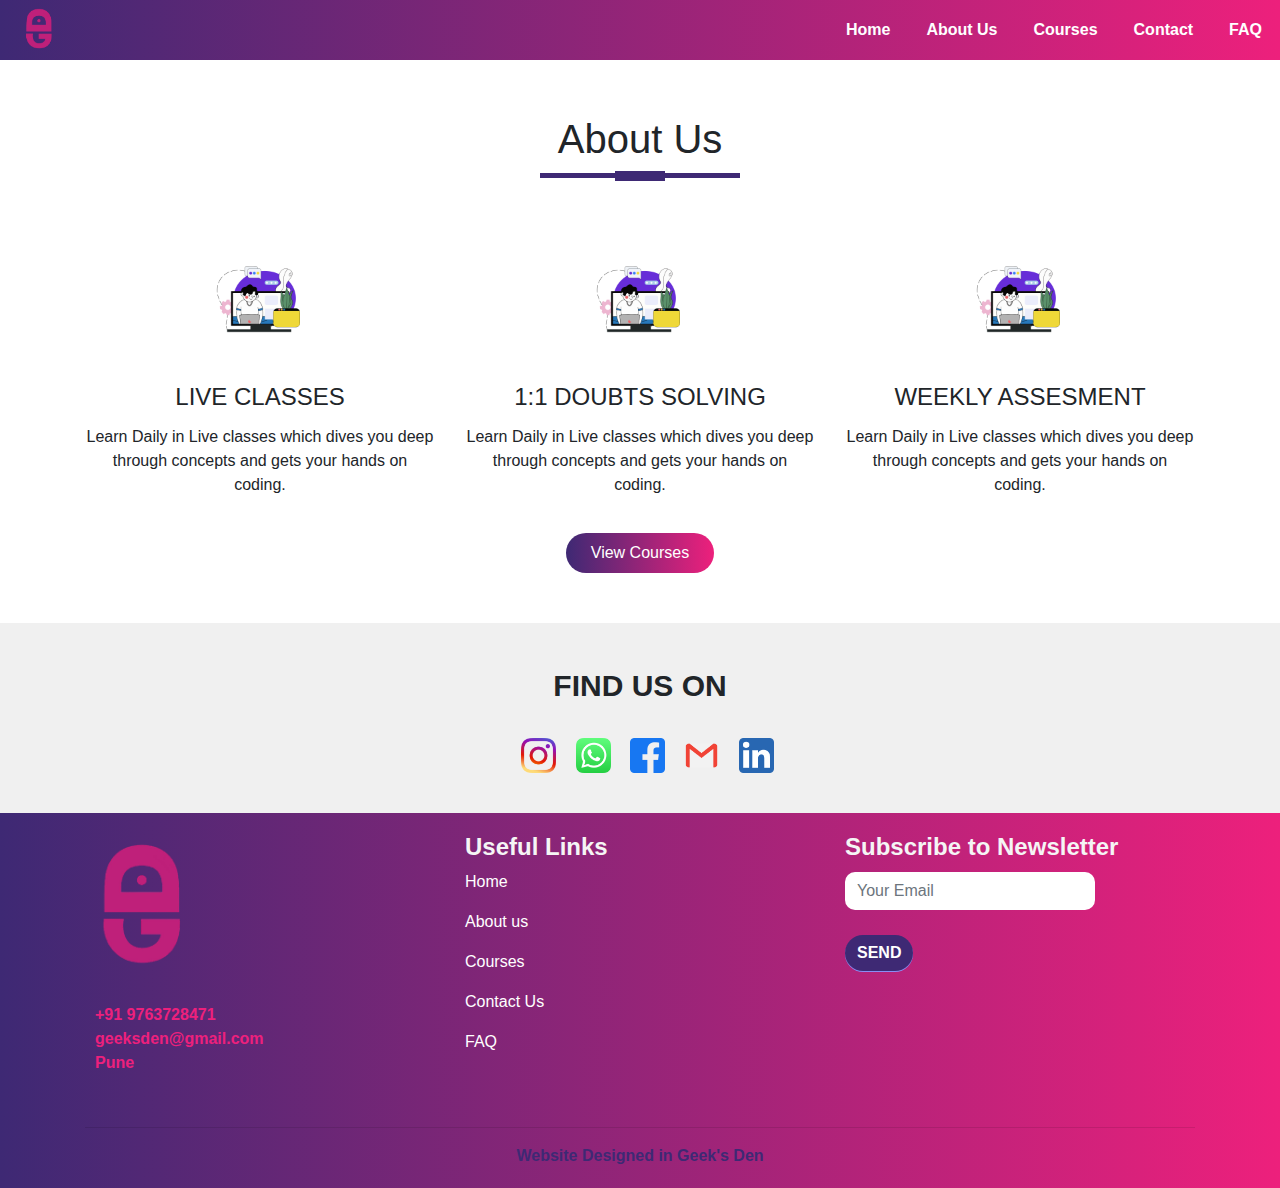
==== about.html @ d826590d "Added HTML files" ====
<!DOCTYPE html>
<html lang="en">
<head>
    <meta charset="UTF-8">
    <meta name="viewport" content="width=device-width, initial-scale=1.0">
    <title>Geek's Den Online Live Classes</title>

    <link rel="stylesheet" href="style.css">
    <link rel="stylesheet" href="https://cdn.jsdelivr.net/npm/bootstrap@4.5.3/dist/css/bootstrap.min.css" >
   
    <script src="https://code.jquery.com/jquery-3.5.1.slim.min.js"></script>
    <script src="https://cdn.jsdelivr.net/npm/bootstrap@4.5.3/dist/js/bootstrap.min.js"></script> 
     <link rel="stylesheet" href="https://stackpath.bootstrapcdn.com/font-awesome/4.7.0/css/font-awesome.min.css">

</head> 
<body>
    <section id="nav-bar">
        <nav class="navbar navbar-expand-lg navbar-light ">
            <a class="navbar-brand" href="#"><img src="logo.png" alt=""></a>
            <button class="navbar-toggler" type="button" data-toggle="collapse" data-target="#navbarSupportedContent" aria-controls="navbarSupportedContent" aria-expanded="false" aria-label="Toggle navigation">
                <i class="fa fa-bars" ></i>
            </button>
          
            <div class="collapse navbar-collapse" id="navbarSupportedContent">
              <ul class="navbar-nav ml-auto ">
                <li class="nav-item active ">
                    <a class="nav-link" href="index.html">Home</a>
                  </li>
                  <li class="nav-item">
                    <a class="nav-link" href="about.html">About Us</a>
                  </li>         
                  <li class="nav-item">
                    <a class="nav-link" href="courses.html">Courses</a>
                  </li>
                  <li class="nav-item">
                    <a class="nav-link" href="contact.html">Contact</a>
                  </li>
                  <li class="nav-item">
                   <a class="nav-link" href="faq.html">FAQ</a>
                  </li> 
                
               
              </ul>             
            </div>
          </nav>
    </section>


    <!---------Banner Section-------->


   <!----------service Section----------->
   <section id="services">
     <div class="container text-center">
       <h1 class="title">About Us</h1>
       <div class="row text-center">
         <div class="col-md-4 services">
           <img src="live.png" alt="" class="service-img">
           <h4>Live Classes</h4>
           <p>Learn Daily in Live classes which dives you deep through concepts
             and gets your hands on coding. </p>
         </div>
         <div class="col-md-4 services">
          <img src="live.png" alt="" class="service-img">
          <h4>1:1 Doubts Solving</h4>
          <p>Learn Daily in Live classes which dives you deep through concepts
            and gets your hands on coding. </p>
        </div>
        <div class="col-md-4 services">
          <img src="live.png" alt="" class="service-img">
          <h4>Weekly Assesment</h4>
          <p>Learn Daily in Live classes which dives you deep through concepts
            and gets your hands on coding. </p>
        </div>
       </div>
       
       
      <button type="button" class="btn btn-primary">View Courses</button>      
      
     </div>
   </section>

   <section id="social-media">
     <div class="container text-center">
     <p>FIND US ON</p>
     <div class="social-icons"> 
       <a href="#"><img src="insta_icon.png" alt=""></a>
       <a href="#"><img src="whatsapp_icon.png" alt=""></a>
       <a href="#"><img src="fb_icon.png" alt=""></a>
       <a href="#"><img src="gmail_icon.png" alt=""></a>
       <a href="#"><img src="linkedin_icon.png" alt=""></a>
     </div>

     </div>

   </section>

<!---------footer section-------->

<section id="footer">
  <!--<img src="footbot.png" alt="bot" class="footer-img">-->

  <div class="container footbox">
    <div class="row">
      <div class="col-md-4 footer-box">
     <img src="logo.png" alt="">
      <p style="margin-left: 10px; color: #ed207c;"><b> +91 9763728471 <br>geeksden@gmail.com <br>Pune</b></p>
      </div>

      <div class="col-md-4 footer-box te">
       <h4 style="color: whitesmoke;"><b>Useful Links</b></h4>
        <p><a href="index.html">Home</a></p>
        <p><a href="about.html">About us</a></p>
        <p><a href="courses.html">Courses</a></p>
        <p><a href="contact.html">Contact Us</a></p>
        <p><a href="faq.html">FAQ</a></p>
      

      </div>
      <div class="col-md-4 footer-box">
      <h4 style="color:whitesmoke ;"><b>Subscribe to Newsletter</b></h4>
        <input type="email" class="form-control" placeholder="Your Email">
        <!--input type="text"  class="form-control msg "  placeholder="Message"-->
        <button type="button " class="btn btn-primary"><b>SEND</b></button>
       </div>

    </div>
    <hr >
    <p class="copyright"><b>Website Designed in Geek's Den</b></p>
  </div>
</section>

</body>
</html>
---- style.css ----
*
{
    margin: 0;
    padding: 0;
    zoom: 100% !important;
}

body
{
    font-family: sans-serif;
}

#nav-bar
{
    position: sticky;
    top: 0;
    z-index: 10;
  
}

.navbar
{
    background-image: linear-gradient(to right, #3e2974,#ed207c);
    padding: 0 !important;
    
}
.navbar-brand{
    font-weight: 1000;
    

    

}

.navbar-brand img
{
    height: 50px;
    padding-left: 20px;
}

.navbar-nav li
{
    padding: 0 10px;
}

.navbar-nav li a
{
    color: white  !important;
    font-weight: 600 ;
    float: right;
    text-align: left;
}

.fa-bars
{
    color: black !important;
    font-size: 30px !important ;
}

.navbar-toggler
{
    outline: none !important;
}


/*------Banner Section-------*/

#banner
{
    background-image: linear-gradient(to right, #3e2974,#ed207c);
    color: #fff;
    padding-top: 5%;
}

.promo-title
{
    font-size: 40px;
    font-weight: 600;
    margin-top: 80px;
    
}

.banner a{
    background-color:#ed207c ;
    border-color:#ed207c ;
}

.img-fluid
{
    height: 300px !important;
}

.bottom-img
{
    width: 100%;
    height: 100px;
}

/*---Service Secction----*/

#services{
    padding: 50px 0;
}

.service-img{
    width: 100px;
    margin-top: 20px;
}

.services{
    padding: 20px ;
    
}

.service-card{

height: 100%;
}

.services h4{
    padding: 5px;
    margin-top: 25px; 
    text-transform: uppercase;
}

.title::before 
{
content: '';
background:#3e2974;
height: 5px;
width: 200px;
margin-left: auto;
margin-right: auto;
display: block;
transform: translateY(63px);
color:#3e2974  !important;
}

.title::after
{
content: '';
background:#3e2974;
height: 10px;
width: 50px;
margin-left: auto;
margin-right: auto;
margin-bottom: 40px;
display: block;
transform: translateY(8px);
color:#3e2974  !important;
}

#services .btn-primary
{
    box-shadow: none;
    padding: 8px 25px;
    border: none;
    border-radius: 20px;
    background-image: linear-gradient(to right, #3e2974,#ed207c);
}

/*-----SOCIAL MEDIA-------*/

#social-media{
    background:#f0f0f0;
    padding: 40px 0;
}
#social-media p
{
font-size: 30px;
font-weight: 600;
margin-bottom: 30px;
}

.social-icons img
{
  width: 50px;
  padding-left: 15px;
  transition: 0.5s;
}

.social-icons a:hover img{
    transform: translateY(-10px);
}

/*--footer section--*/

#footer
{
    background-image: linear-gradient(to right, #3e2974,#ed207c);
    padding: 0 !important;
    
}


/*.footer-img
{
    width: 100%;
    height: 100px;
    
}*/

.footer-box
{
    padding:20px;

}
.footer-box img
{
    width: 120px;
    margin-bottom: 20px;
}
.footer-box p a
{
    color: white !important;
}

.footer-box .form-control
{
box-shadow: none !important;
border: none;
border-radius: 10px;
margin-top: 10px;
max-width: 250px;

}
.footer-box .msg
{
height: 70px;

}

.footer-box input[type="text"]{  
    padding-top: 0; 
    
    
} 

.footer-box .btn-primary
{
    box-shadow: 0 1px #888ef5;
    border: none;
    border-radius: 20px;
    margin-top: 10px;
    background-color:#3e2974 ;
    border-color: #3e2974;
    transform: translateY(5px);
    color:white;
    

}

.hr
{
    background-color: #fff;
}
.copyright{
    margin-bottom: 0;
    padding-bottom: 20px;
    text-align: center !important;
    color:#3e2974;
}


/*-------courses page------*/

#course
{
   padding: 20px;
   padding-bottom: 5%;
   background:#f0f0f0;

}

@media screen and (min-width: 800px) {
    #course
    {
       padding: 50px;
       padding-bottom: 5%;
       background:#f0f0f0;
    
    }

  }


.course-title
{
    overflow: hidden;
    height: 60px;
    text-align: left !important;
    border-bottom: 2px solid #3e2974;
    
    width: 100%;

}
.course-title h2{
    font-size: unset !important;
    padding: 2px 4px 2px 4px;

}
.textbtns
{
    padding-left: 5px !important;
    padding-right: 5px !important;
}
.textbtns .btn
{
    width: 80%;
    border-radius: 20px;
}


.card-text
{
  padding-top: 10px;
  height: 150x;
  text-align: left !important;

}
.card-body
{
    padding-bottom: 5px !important;
    padding-right: 5px !important;
    padding-left: 5px !important;
}

.card-body .btn-primary
{
    background-color: #3e2974;
    border-color: #3e2974;
    
    
}
.card-body .btn-success
{
    background-color: #ed207c;
    border-color: #ed207c;
}




/*-------contact page------*/

#contact{
    padding: 50px 0;
}

.contact-img{
    width: 50px;
    margin-top: 20px;
}

.contact{
    padding: 20px ;
    
}
.concard
{
    height: 100%;
}

.contact h4{
    padding: 5px;
    margin-top: 25px; 
    text-transform: uppercase;
    font-size: 20px;
}



/*------feedform------*/

#feedform
{
    padding: 50px 0;
    background-color: rgb(245, 245, 245);
    
}
.con{
    padding-bottom: 50px;
}

.ctitle{
padding-bottom: 30px;

}

.feedform h2
{
 
   
    padding-bottom: 5px;
    margin-bottom:10px ;
  
}

.feedform p
{
    color: rgb(116, 116, 116) !important;
}

.form-title
{
    margin-bottom: 20px;
}

.formdiv
{
 display: block;
 align-self: center;
 width: 70%;
 margin-left: 15%;
}


  .form-control
{
  margin-bottom: 10px;
  font-size: 5px;
}
.form-group .btn-primary
{
    background-color:#3e2974; 
    border-color:#3e2974 ;
}

/*----------FAQs----------*/

#faqs
{
    padding-bottom: 60px;
}

.faqs
{
    background: rgb(243, 243, 243);
    padding: 20px 20px 20px 20px;
}
.faqs h4
{
    border: 1px solid black;
    background-color: #3e2974;
    color: white;
    border-radius: 10px  ;   
    padding:10px 20px 10px 20px ;
    margin-top: 20px;
 
}

.faqs p
{
    border: 1px solid black;
    background-color: white;
    color: #3e2974;
    padding:10px 20px 10px 20px ;
    border-radius: 10px  ;   
}
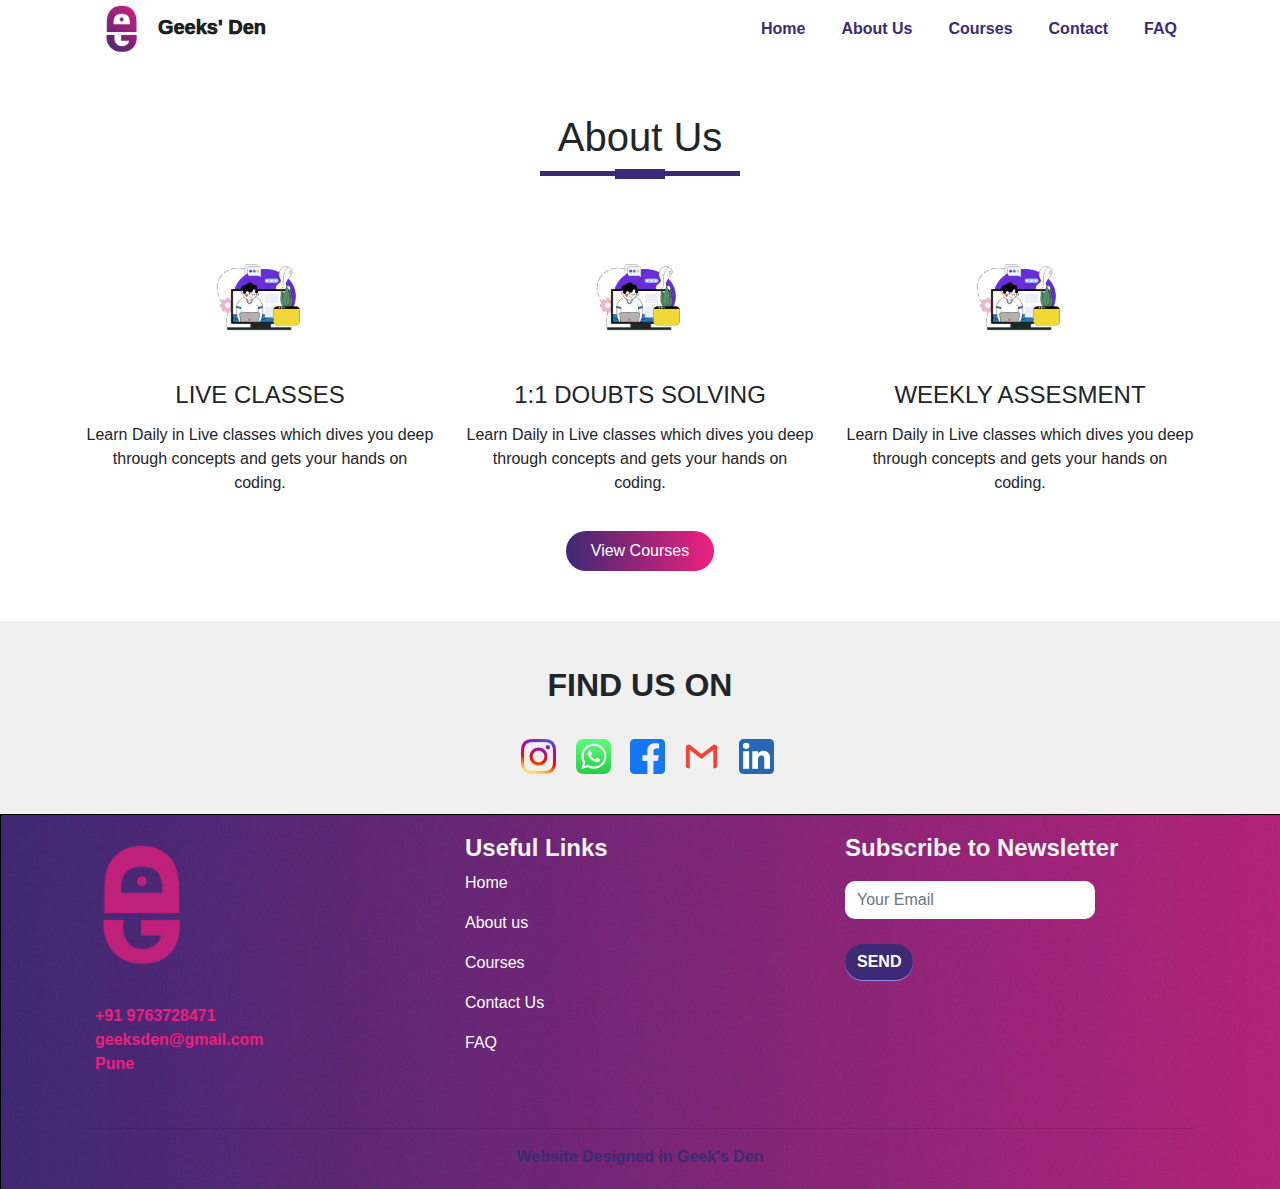
==== commit 44dc7a1f: "Update 1" ====
--- a/about.html
+++ b/about.html
@@ -14,37 +14,38 @@
 
 </head> 
 <body>
+  <div class="container mainbody">
     <section id="nav-bar">
-        <nav class="navbar navbar-expand-lg navbar-light ">
-            <a class="navbar-brand" href="#"><img src="logo.png" alt=""></a>
-            <button class="navbar-toggler" type="button" data-toggle="collapse" data-target="#navbarSupportedContent" aria-controls="navbarSupportedContent" aria-expanded="false" aria-label="Toggle navigation">
-                <i class="fa fa-bars" ></i>
-            </button>
-          
-            <div class="collapse navbar-collapse" id="navbarSupportedContent">
-              <ul class="navbar-nav ml-auto ">
-                <li class="nav-item active ">
-                    <a class="nav-link" href="index.html">Home</a>
-                  </li>
-                  <li class="nav-item">
-                    <a class="nav-link" href="about.html">About Us</a>
-                  </li>         
-                  <li class="nav-item">
-                    <a class="nav-link" href="courses.html">Courses</a>
-                  </li>
-                  <li class="nav-item">
-                    <a class="nav-link" href="contact.html">Contact</a>
-                  </li>
-                  <li class="nav-item">
-                   <a class="nav-link" href="faq.html">FAQ</a>
-                  </li> 
-                
-               
-              </ul>             
-            </div>
-          </nav>
-    </section>
+      <nav class="navbar navbar-expand-lg navbar-light ">
+          <a class="navbar-brand" href="index.html"><img src="geeks-den.png" alt="">Geeks' Den</a>
+          <button class="navbar-toggler" type="button" data-toggle="collapse" data-target="#navbarSupportedContent" aria-controls="navbarSupportedContent" aria-expanded="false" aria-label="Toggle navigation">
+              <i class="fa fa-bars" ></i>
+          </button>
+        
+          <div class="collapse navbar-collapse" id="navbarSupportedContent">
+            <ul class="navbar-nav ml-auto ">
+              <li class="nav-item active ">
+                <a class="nav-link" href="index.html">Home</a>
+              </li>
+              <li class="nav-item">
+                <a class="nav-link" href="about.html">About Us</a>
+              </li>         
+              <li class="nav-item">
+                <a class="nav-link" href="courses.html">Courses</a>
+              </li>
+              <li class="nav-item">
+                <a class="nav-link" href="contact.html">Contact</a>
+              </li>
+              <li class="nav-item">
+               <a class="nav-link" href="faq.html">FAQ</a>
+              </li>              
+            </ul>             
+          </div>
+        </nav>
+  </section>
 
+
+  </div>
 
     <!---------Banner Section-------->
 
@@ -118,8 +119,11 @@
 
       </div>
       <div class="col-md-4 footer-box">
-      <h4 style="color:whitesmoke ;"><b>Subscribe to Newsletter</b></h4>
-        <input type="email" class="form-control" placeholder="Your Email">
+        <div>
+          <h4 style="color:whitesmoke ;"><b>Subscribe to Newsletter</b></h4>
+          <input type="email" class="form-control " placeholder="Your Email" style="display: inline-block;" >
+        </div>
+      
         <!--input type="text"  class="form-control msg "  placeholder="Message"-->
         <button type="button " class="btn btn-primary"><b>SEND</b></button>
        </div>
--- a/style.css
+++ b/style.css
@@ -2,7 +2,15 @@
 {
     margin: 0;
     padding: 0;
-    zoom: 100% !important;
+    
+    
+}
+
+
+.mainbody
+{
+    max-width: 1280px;
+    
 }
 
 body
@@ -20,13 +28,21 @@
 
 .navbar
 {
-    background-image: linear-gradient(to right, #3e2974,#ed207c);
+    background-image: white !important;
     padding: 0 !important;
-    
-}
+    background-color:white;
+    border-bottom-left-radius: 20px;
+    border-bottom-right-radius: 20px;
+    
+}
+
+
 .navbar-brand{
     font-weight: 1000;
-    
+    background: -webkit-linear-gradient(to right, #3e2974,#ed207c);
+     //-webkit-background-clip: text;
+    //-webkit-text-fill-color: transparent;
+    font-family: Verdana, Geneva, Tahoma, sans-serif;
 
     
 
@@ -34,8 +50,9 @@
 
 .navbar-brand img
 {
-    height: 50px;
+    height: 3rem;
     padding-left: 20px;
+    padding-right: 20px;
 }
 
 .navbar-nav li
@@ -45,8 +62,9 @@
 
 .navbar-nav li a
 {
-    color: white  !important;
+    color:#3e2974 !important;
     font-weight: 600 ;
+    font-size: 1rem;
     float: right;
     text-align: left;
 }
@@ -55,6 +73,7 @@
 {
     color: black !important;
     font-size: 30px !important ;
+    border: none;
 }
 
 .navbar-toggler
@@ -67,14 +86,15 @@
 
 #banner
 {
-    background-image: linear-gradient(to right, #3e2974,#ed207c);
+   // background-image: linear-gradient(to right, #3e2974,#ed207c);
     color: #fff;
     padding-top: 5%;
+    padding-bottom: 50px;
 }
 
 .promo-title
 {
-    font-size: 40px;
+    font-size: 2.5rem;
     font-weight: 600;
     margin-top: 80px;
     
@@ -100,6 +120,7 @@
 
 #services{
     padding: 50px 0;
+    background-color: white;
 }
 
 .service-img{
@@ -115,6 +136,8 @@
 .service-card{
 
 height: 100%;
+background-color: white;
+border-radius: 10px;
 }
 
 .services h4{
@@ -162,12 +185,12 @@
 /*-----SOCIAL MEDIA-------*/
 
 #social-media{
-    background:#f0f0f0;
+ background:#f0f0f0;
     padding: 40px 0;
 }
 #social-media p
 {
-font-size: 30px;
+font-size: 2rem;
 font-weight: 600;
 margin-bottom: 30px;
 }
@@ -187,10 +210,28 @@
 
 #footer
 {
-    background-image: linear-gradient(to right, #3e2974,#ed207c);
+   //background-image: linear-gradient(to right, #3e2974,#ed207c);
+  background: url(bg.jpg);
     padding: 0 !important;
     
-}
+    
+} 
+
+
+
+
+
+@media only screen and (max-width: 600px) {
+    .footbox
+{
+    text-align: center;
+}
+
+
+ }
+
+
+
 
 
 /*.footer-img
@@ -229,6 +270,7 @@
 height: 70px;
 
 }
+
 
 .footer-box input[type="text"]{  
     padding-top: 0; 
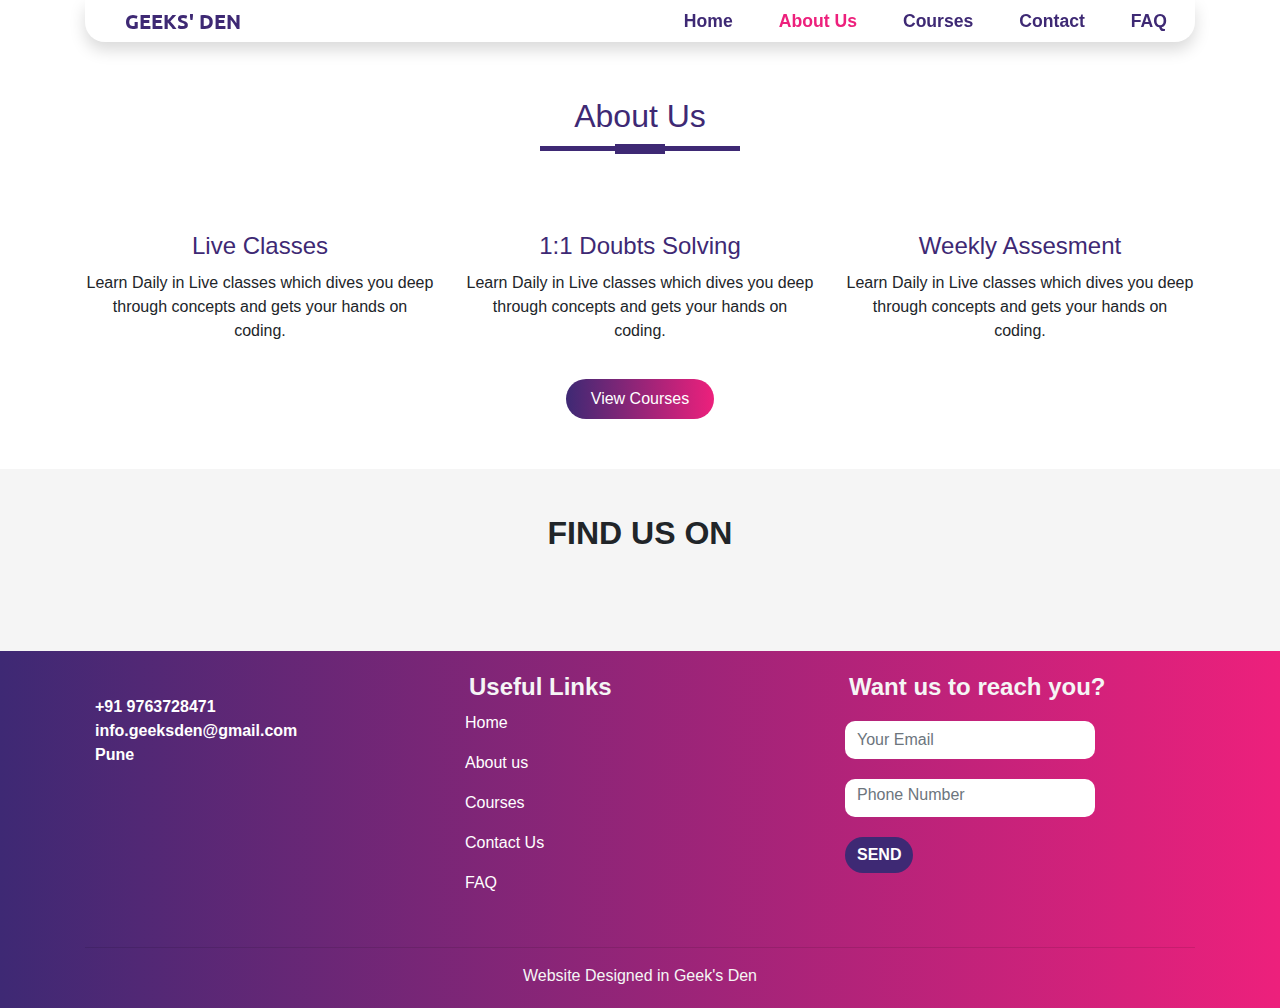
==== commit 575058d4: "updates" ====
--- a/about.html
+++ b/about.html
@@ -4,20 +4,20 @@
     <meta charset="UTF-8">
     <meta name="viewport" content="width=device-width, initial-scale=1.0">
     <title>Geek's Den Online Live Classes</title>
-
+    <link rel="icon" href="images/logo.png" type="image/icon type">
     <link rel="stylesheet" href="style.css">
     <link rel="stylesheet" href="https://cdn.jsdelivr.net/npm/bootstrap@4.5.3/dist/css/bootstrap.min.css" >
-   
+    <script src="dovalidation.js"></script>
     <script src="https://code.jquery.com/jquery-3.5.1.slim.min.js"></script>
     <script src="https://cdn.jsdelivr.net/npm/bootstrap@4.5.3/dist/js/bootstrap.min.js"></script> 
      <link rel="stylesheet" href="https://stackpath.bootstrapcdn.com/font-awesome/4.7.0/css/font-awesome.min.css">
-
+     <link href="https://fonts.googleapis.com/css2?family=Ubuntu:wght@300;400&display=swap" rel="stylesheet">
 </head> 
 <body>
   <div class="container mainbody">
     <section id="nav-bar">
-      <nav class="navbar navbar-expand-lg navbar-light ">
-          <a class="navbar-brand" href="index.html"><img src="geeks-den.png" alt="">Geeks' Den</a>
+      <nav class="navbar navbar-expand-lg navbar-light shadow">
+          <a class="navbar-brand" href="index.html"><img src="images/geeks-den.png" alt="">GEEKS' DEN</a>
           <button class="navbar-toggler" type="button" data-toggle="collapse" data-target="#navbarSupportedContent" aria-controls="navbarSupportedContent" aria-expanded="false" aria-label="Toggle navigation">
               <i class="fa fa-bars" ></i>
           </button>
@@ -28,7 +28,7 @@
                 <a class="nav-link" href="index.html">Home</a>
               </li>
               <li class="nav-item">
-                <a class="nav-link" href="about.html">About Us</a>
+                <a class="nav-link active" href="about.html">About Us</a>
               </li>         
               <li class="nav-item">
                 <a class="nav-link" href="courses.html">Courses</a>
@@ -53,22 +53,22 @@
    <!----------service Section----------->
    <section id="services">
      <div class="container text-center">
-       <h1 class="title">About Us</h1>
+       <h2 class="title">About Us</h2>
        <div class="row text-center">
          <div class="col-md-4 services">
-           <img src="live.png" alt="" class="service-img">
+           <img src="images/live.png" alt="" class="service-img">
            <h4>Live Classes</h4>
            <p>Learn Daily in Live classes which dives you deep through concepts
              and gets your hands on coding. </p>
          </div>
          <div class="col-md-4 services">
-          <img src="live.png" alt="" class="service-img">
+          <img src="images/live.png" alt="" class="service-img">
           <h4>1:1 Doubts Solving</h4>
           <p>Learn Daily in Live classes which dives you deep through concepts
             and gets your hands on coding. </p>
         </div>
         <div class="col-md-4 services">
-          <img src="live.png" alt="" class="service-img">
+          <img src="images/live.png" alt="" class="service-img">
           <h4>Weekly Assesment</h4>
           <p>Learn Daily in Live classes which dives you deep through concepts
             and gets your hands on coding. </p>
@@ -82,19 +82,19 @@
    </section>
 
    <section id="social-media">
-     <div class="container text-center">
-     <p>FIND US ON</p>
-     <div class="social-icons"> 
-       <a href="#"><img src="insta_icon.png" alt=""></a>
-       <a href="#"><img src="whatsapp_icon.png" alt=""></a>
-       <a href="#"><img src="fb_icon.png" alt=""></a>
-       <a href="#"><img src="gmail_icon.png" alt=""></a>
-       <a href="#"><img src="linkedin_icon.png" alt=""></a>
-     </div>
+    <div class="container text-center">
+    <p>FIND US ON</p>
+    <div class="social-icons"> 
+      <a href="https://www.instagram.com/geeksden.in"><img src="images/insta_icon.png" alt=""></a>
+      <a href="whatsapp://send?text=Hello World!&phone=+919763728471"><img src="images/whatsapp_icon.png" alt=""></a>
+      <a href="#"><img src="images/fb_icon.png" alt=""></a>
+      <a href="mailto:info.geeksden@gmail.com"><img src="images/gmail_icon.png" alt=""></a>
+      <a href="#"><img src="images/linkedin_icon.png" alt=""></a>
+    </div>
 
-     </div>
+    </div>
 
-   </section>
+  </section>
 
 <!---------footer section-------->
 
@@ -104,8 +104,8 @@
   <div class="container footbox">
     <div class="row">
       <div class="col-md-4 footer-box">
-     <img src="logo.png" alt="">
-      <p style="margin-left: 10px; color: #ed207c;"><b> +91 9763728471 <br>geeksden@gmail.com <br>Pune</b></p>
+     <img src="images/geeks-den-light.png" alt="">
+      <p style="margin-left: 10px; color: white;"><b><a href=" tel: +91 9763728471 "> +91 9763728471 </a><br><a href="mailto:info.geeksden@gmail.com"> info.geeksden@gmail.com</a> <br>Pune</b></p>
       </div>
 
       <div class="col-md-4 footer-box te">
@@ -118,10 +118,11 @@
       
 
       </div>
-      <div class="col-md-4 footer-box">
+      <div class="col-md-4 footer-box" >
         <div>
-          <h4 style="color:whitesmoke ;"><b>Subscribe to Newsletter</b></h4>
+          <h4 style="color:whitesmoke ;"><b>Want us to reach you?</b></h4>
           <input type="email" class="form-control " placeholder="Your Email" style="display: inline-block;" >
+          <input name="phone" type="text" class="form-control" placeholder="Phone Number" style="display: inline-block;">
         </div>
       
         <!--input type="text"  class="form-control msg "  placeholder="Message"-->
@@ -130,9 +131,10 @@
 
     </div>
     <hr >
-    <p class="copyright"><b>Website Designed in Geek's Den</b></p>
+    <p class="copyright">Website Designed in Geek's Den</p>
   </div>
 </section>
 
+
 </body>
 </html>--- a/style.css
+++ b/style.css
@@ -4,8 +4,13 @@
     padding: 0;
     
     
-}
-
+    
+}
+
+h2,h3,h4,h5
+{
+    color: #3e2974 ;
+}
 
 .mainbody
 {
@@ -28,7 +33,7 @@
 
 .navbar
 {
-    background-image: white !important;
+    
     padding: 0 !important;
     background-color:white;
     border-bottom-left-radius: 20px;
@@ -39,10 +44,8 @@
 
 .navbar-brand{
     font-weight: 1000;
-    background: -webkit-linear-gradient(to right, #3e2974,#ed207c);
-     //-webkit-background-clip: text;
-    //-webkit-text-fill-color: transparent;
-    font-family: Verdana, Geneva, Tahoma, sans-serif;
+    color: #3e2974 !important;
+    font-family: 'Ubuntu', sans-serif;
 
     
 
@@ -58,22 +61,39 @@
 .navbar-nav li
 {
     padding: 0 10px;
-}
+    padding-right: 20px;
+    
+    
+}
+
+.navbar-nav li a:hover {
+    color: #ed207c !important;
+  }
+  
+  .navbar-nav li a.active {
+    color: #ed207c !important;
+    
+  }
+
+
 
 .navbar-nav li a
 {
     color:#3e2974 !important;
     font-weight: 600 ;
-    font-size: 1rem;
+    font-size: 1.1rem;
     float: right;
     text-align: left;
 }
+.navbar button{
+    border: none;
+}
 
 .fa-bars
 {
     color: black !important;
     font-size: 30px !important ;
-    border: none;
+    border: none !important;
 }
 
 .navbar-toggler
@@ -86,10 +106,10 @@
 
 #banner
 {
-   // background-image: linear-gradient(to right, #3e2974,#ed207c);
+  
     color: #fff;
     padding-top: 5%;
-    padding-bottom: 50px;
+    padding-bottom: 80px;
 }
 
 .promo-title
@@ -107,13 +127,13 @@
 
 .img-fluid
 {
-    height: 300px !important;
+    height: 250px !important;
 }
 
 .bottom-img
 {
     width: 100%;
-    height: 100px;
+    height: 80px;
 }
 
 /*---Service Secction----*/
@@ -140,9 +160,9 @@
 border-radius: 10px;
 }
 
-.services h4{
+.services h5{
     padding: 5px;
-    margin-top: 25px; 
+    margin-top: 20px; 
     text-transform: uppercase;
 }
 
@@ -155,7 +175,7 @@
 margin-left: auto;
 margin-right: auto;
 display: block;
-transform: translateY(63px);
+transform: translateY(54px);
 color:#3e2974  !important;
 }
 
@@ -182,10 +202,13 @@
     background-image: linear-gradient(to right, #3e2974,#ed207c);
 }
 
+
+
+
 /*-----SOCIAL MEDIA-------*/
 
 #social-media{
- background:#f0f0f0;
+ background:whitesmoke;
     padding: 40px 0;
 }
 #social-media p
@@ -210,8 +233,8 @@
 
 #footer
 {
-   //background-image: linear-gradient(to right, #3e2974,#ed207c);
-  background: url(bg.jpg);
+   background-image: linear-gradient(to right, #3e2974,#ed207c);
+  
     padding: 0 !important;
     
     
@@ -231,16 +254,6 @@
  }
 
 
-
-
-
-/*.footer-img
-{
-    width: 100%;
-    height: 100px;
-    
-}*/
-
 .footer-box
 {
     padding:20px;
@@ -248,7 +261,7 @@
 }
 .footer-box img
 {
-    width: 120px;
+    width: 80px;
     margin-bottom: 20px;
 }
 .footer-box p a
@@ -278,15 +291,15 @@
     
 } 
 
-.footer-box .btn-primary
-{
-    box-shadow: 0 1px #888ef5;
+.footer-box button
+{
+
     border: none;
     border-radius: 20px;
     margin-top: 10px;
-    background-color:#3e2974 ;
-    border-color: #3e2974;
-    transform: translateY(5px);
+    background-color:#3e2974 !important;
+    border-color: #3e2974 !important;
+    
     color:white;
     
 
@@ -300,7 +313,7 @@
     margin-bottom: 0;
     padding-bottom: 20px;
     text-align: center !important;
-    color:#3e2974;
+    color:whitesmoke;
 }
 
 
@@ -310,7 +323,7 @@
 {
    padding: 20px;
    padding-bottom: 5%;
-   background:#f0f0f0;
+   background:white;
 
 }
 
@@ -319,20 +332,35 @@
     {
        padding: 50px;
        padding-bottom: 5%;
-       background:#f0f0f0;
+       background:white;
     
     }
 
   }
 
+.card img
+{
+    width:100%;
+   
+}
+
+
+.card{
+height: 100% !important;
+
+}
+
+.card-col
+{
+    margin-bottom: 10px;
+}
 
 .course-title
 {
     overflow: hidden;
-    height: 60px;
+    height: 50px;
     text-align: left !important;
     border-bottom: 2px solid #3e2974;
-    
     width: 100%;
 
 }
@@ -341,23 +369,19 @@
     padding: 2px 4px 2px 4px;
 
 }
-.textbtns
-{
-    padding-left: 5px !important;
-    padding-right: 5px !important;
-}
-.textbtns .btn
-{
-    width: 80%;
-    border-radius: 20px;
-}
+
+
+
+
+
 
 
 .card-text
 {
   padding-top: 10px;
-  height: 150x;
+  height: auto;
   text-align: left !important;
+  overflow: hidden;
 
 }
 .card-body
@@ -365,23 +389,34 @@
     padding-bottom: 5px !important;
     padding-right: 5px !important;
     padding-left: 5px !important;
-}
-
-.card-body .btn-primary
-{
-    background-color: #3e2974;
-    border-color: #3e2974;
-    
-    
-}
-.card-body .btn-success
-{
-    background-color: #ed207c;
-    border-color: #ed207c;
-}
-
-
-
+    
+}
+
+.card-button
+{ 
+}
+
+.card-button .btn-primary
+{
+    
+    border-color: #3e2974 !important;
+    border-radius: 20px;
+    margin-right:10px ;
+  
+    box-shadow: none;
+    background-color: #3e2974 !important;
+
+    
+    
+}
+.card-button .btn-success
+{
+    background-color: #ed207c !important;
+    border-color: #ed207c !important;
+    border-radius: 20px;
+
+    box-shadow: none;
+}
 
 /*-------contact page------*/
 
@@ -417,7 +452,7 @@
 #feedform
 {
     padding: 50px 0;
-    background-color: rgb(245, 245, 245);
+    background-color: whitesmoke;
     
 }
 .con{
@@ -473,11 +508,12 @@
 #faqs
 {
     padding-bottom: 60px;
+    padding-top: 50px;
 }
 
 .faqs
 {
-    background: rgb(243, 243, 243);
+    background: whitesmoke;
     padding: 20px 20px 20px 20px;
 }
 .faqs h4
@@ -488,6 +524,7 @@
     border-radius: 10px  ;   
     padding:10px 20px 10px 20px ;
     margin-top: 20px;
+    font-family: sans-serif;
  
 }
 
@@ -498,4 +535,104 @@
     color: #3e2974;
     padding:10px 20px 10px 20px ;
     border-radius: 10px  ;   
-}+}
+
+/*------syllabus Banner Section-------*/
+
+#sbanner
+{
+  
+    color: #fff;
+    background-image: linear-gradient(to right, #3e2974,#ed207c) ;
+    padding-bottom: 50px;
+}
+
+.promo-title
+{
+    font-size: 2.5rem;
+    font-weight: 600;
+    margin-top: 30px;
+
+    
+}
+
+.sbanner a{
+    background-color:#ed207c ;
+    border-color:#ed207c ;
+}
+
+.img-fluid
+{
+    height: 200px !important;
+}
+
+/*------Syllabus-------*/
+
+#syllabus
+{
+    padding: 20px;
+    padding-bottom: 5%;
+    background:white;
+}
+
+.make-sticky
+{
+    float: right;  position:sticky;  
+}
+
+.syllabus
+{
+    display: block;  /*taking from inline not from here*/
+}
+
+
+
+/*syllabus card float*/
+
+
+
+
+.sy-card-col
+{
+    margin-bottom: 10px;
+}
+
+.sy-card-title
+{
+    overflow: hidden;
+   
+    width: 100%;
+
+}
+.sy-card-title h2,h4{
+    
+    padding: 2px 4px 2px 4px;
+    font-family: 'Franklin Gothic Medium', 'Arial Narrow', Arial, sans-serif;
+
+}
+
+.sy-card-text
+{
+  padding-top: 10px;
+  
+
+
+}
+
+.sy-card-text .btn-primary
+{
+    background-color: #3e2974 !important;
+    border-color: #3e2974 !important;
+    
+}
+
+.sy-card-body
+{
+    padding-bottom: 5px !important;
+    padding-right: 5px !important;
+    padding-left: 5px !important;
+    
+}
+
+
+
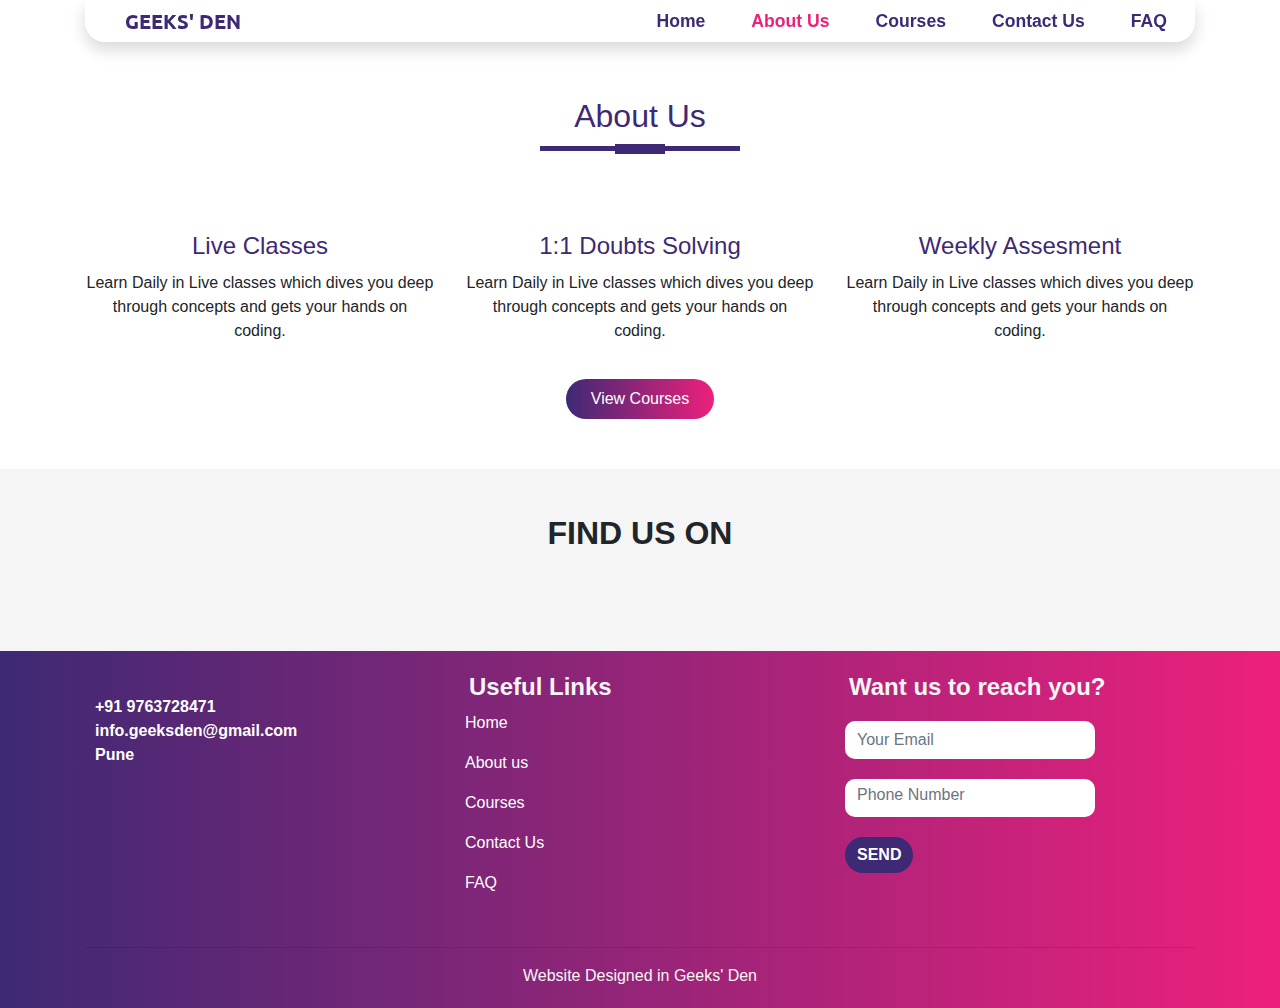
==== commit 6fed9d7b: "up" ====
--- a/about.html
+++ b/about.html
@@ -1,5 +1,28 @@
 <!DOCTYPE html>
 <html lang="en">
+  <script src="dovalidation.js"></script>
+
+  <!-- The core Firebase JS SDK is always required and must be listed first -->
+  <script src="https://www.gstatic.com/firebasejs/8.0.0/firebase.js"></script>
+  
+  <!-- TODO: Add SDKs for Firebase products that you want to use
+       https://firebase.google.com/docs/web/setup#available-libraries -->
+  
+  <script>
+    // Your web app's Firebase configuration
+    var firebaseConfig = {
+      apiKey: "AIzaSyBtvUuk3jmOw_WS1vooGYJ4w2ooR_Pi-nk",
+      authDomain: "geeksdenweb.firebaseapp.com",
+      databaseURL: "https://geeksdenweb.firebaseio.com",
+      projectId: "geeksdenweb",
+      storageBucket: "geeksdenweb.appspot.com",
+      messagingSenderId: "761070209879",
+      appId: "1:761070209879:web:e9c826f2775081102d8c12"
+    };
+    // Initialize Firebase
+    firebase.initializeApp(firebaseConfig);
+  </script>
+
 <head>
     <meta charset="UTF-8">
     <meta name="viewport" content="width=device-width, initial-scale=1.0">
@@ -34,7 +57,7 @@
                 <a class="nav-link" href="courses.html">Courses</a>
               </li>
               <li class="nav-item">
-                <a class="nav-link" href="contact.html">Contact</a>
+                <a class="nav-link" href="contact.html">Contact Us</a>
               </li>
               <li class="nav-item">
                <a class="nav-link" href="faq.html">FAQ</a>
@@ -86,8 +109,8 @@
     <p>FIND US ON</p>
     <div class="social-icons"> 
       <a href="https://www.instagram.com/geeksden.in"><img src="images/insta_icon.png" alt=""></a>
-      <a href="whatsapp://send?text=Hello World!&phone=+919763728471"><img src="images/whatsapp_icon.png" alt=""></a>
-      <a href="#"><img src="images/fb_icon.png" alt=""></a>
+      <a href="whatsapp://send?text=Hello!&phone=+919763728471"><img src="images/whatsapp_icon.png" alt=""></a>
+      <a href="https://www.facebook.com/geeksden.in"><img src="images/fb_icon.png" alt=""></a>
       <a href="mailto:info.geeksden@gmail.com"><img src="images/gmail_icon.png" alt=""></a>
       <a href="#"><img src="images/linkedin_icon.png" alt=""></a>
     </div>
@@ -97,6 +120,7 @@
   </section>
 
 <!---------footer section-------->
+
 
 <section id="footer">
   <!--<img src="footbot.png" alt="bot" class="footer-img">-->
@@ -121,17 +145,20 @@
       <div class="col-md-4 footer-box" >
         <div>
           <h4 style="color:whitesmoke ;"><b>Want us to reach you?</b></h4>
-          <input type="email" class="form-control " placeholder="Your Email" style="display: inline-block;" >
-          <input name="phone" type="text" class="form-control" placeholder="Phone Number" style="display: inline-block;">
+          <input type="email" class="form-control " placeholder="Your Email" style="display: inline-block;" id="semail" >
+          <input name="phone" type="text" class="form-control" placeholder="Phone Number" style="display: inline-block;" id="smob">
         </div>
       
         <!--input type="text"  class="form-control msg "  placeholder="Message"-->
-        <button type="button " class="btn btn-primary"><b>SEND</b></button>
+        <button type="button " class="btn btn-primary " onclick="doFooterValidation()"><b>SEND</b></button>
+        <div>
+          <p id="falert" style="padding-top: 10px;"> </p>
+       </div>
        </div>
 
     </div>
     <hr >
-    <p class="copyright">Website Designed in Geek's Den</p>
+    <p class="copyright">Website Designed in Geeks' Den</p>
   </div>
 </section>
 
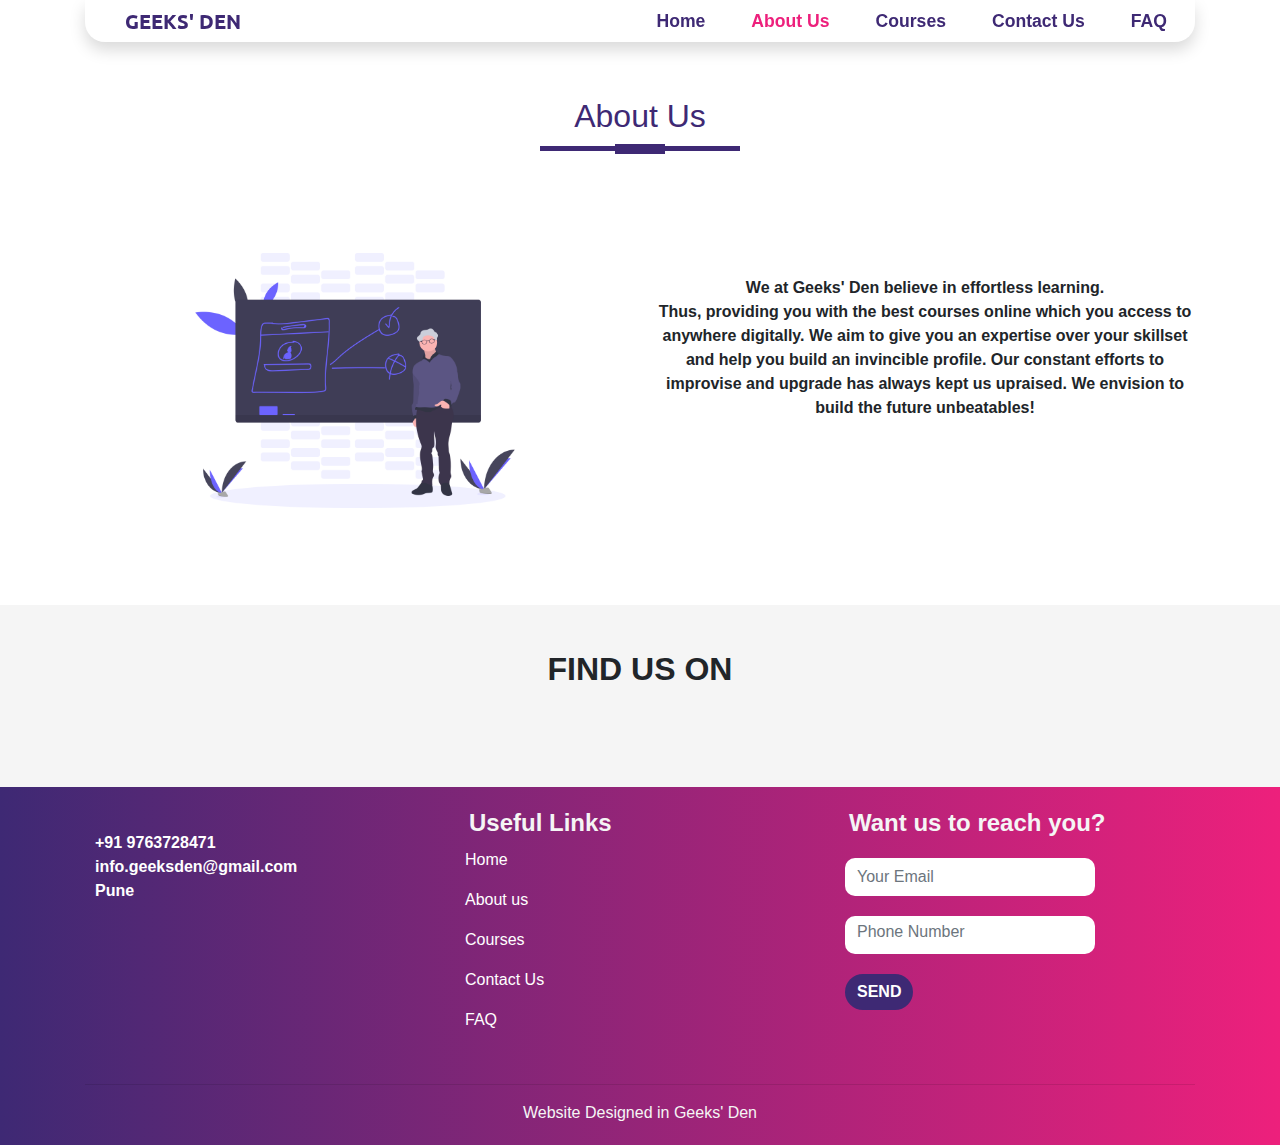
==== commit 586b47e7: "today update" ====
--- a/about.html
+++ b/about.html
@@ -74,32 +74,28 @@
 
 
    <!----------service Section----------->
-   <section id="services">
+   <section id="abts">
      <div class="container text-center">
        <h2 class="title">About Us</h2>
        <div class="row text-center">
-         <div class="col-md-4 services">
-           <img src="images/live.png" alt="" class="service-img">
-           <h4>Live Classes</h4>
-           <p>Learn Daily in Live classes which dives you deep through concepts
-             and gets your hands on coding. </p>
+         <div class="col-md-6  abts">
+           <img src="images/teaching.png" alt="" class="abt-img">
+          
          </div>
-         <div class="col-md-4 services">
-          <img src="images/live.png" alt="" class="service-img">
-          <h4>1:1 Doubts Solving</h4>
-          <p>Learn Daily in Live classes which dives you deep through concepts
-            and gets your hands on coding. </p>
+         <div class="col-md-6 abts2">
+          
+          
+          <p> <b> We at Geeks' Den believe in effortless learning. <br>
+            Thus, providing you with the best  courses online which you access to anywhere digitally. 
+             We aim to give you an expertise over your skillset and help you build an invincible profile. 
+              Our constant efforts to improvise and upgrade has always kept us upraised. 
+               We envision to build the future unbeatables! </b> </p>
         </div>
-        <div class="col-md-4 services">
-          <img src="images/live.png" alt="" class="service-img">
-          <h4>Weekly Assesment</h4>
-          <p>Learn Daily in Live classes which dives you deep through concepts
-            and gets your hands on coding. </p>
-        </div>
+       
        </div>
        
        
-      <button type="button" class="btn btn-primary">View Courses</button>      
+          
       
      </div>
    </section>
--- a/style.css
+++ b/style.css
@@ -144,7 +144,7 @@
 }
 
 .service-img{
-    width: 100px;
+    width: 150px;
     margin-top: 20px;
 }
 
@@ -202,8 +202,29 @@
     background-image: linear-gradient(to right, #3e2974,#ed207c);
 }
 
-
-
+/*---------about us---------*/
+
+#abts{
+    padding: 50px 0;
+    background-color: white;
+}
+.abts{
+    padding: 20px ;
+    
+}
+
+.abt-img{
+    width: 400px;
+    margin-top: 20px;
+}
+
+.abts2 {
+
+    padding: 90px 80px 20px 80px;
+    
+    
+
+}
 
 /*-----SOCIAL MEDIA-------*/
 
